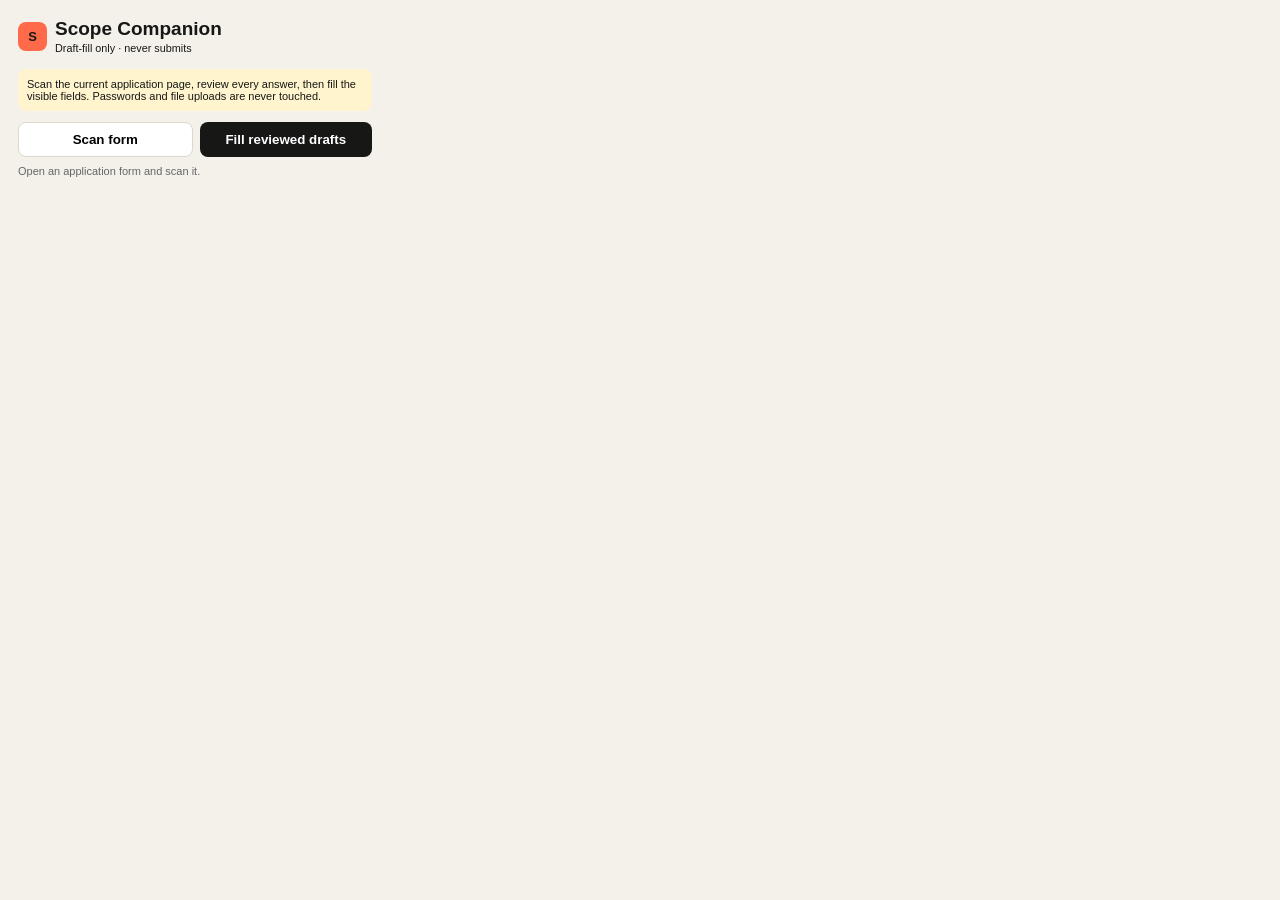
==== extension/popup.html @ 2ad4aecc "add supervised smart opportunity engine" ====
<!doctype html><html><head><meta charset="utf-8"><style>*{box-sizing:border-box}body{width:390px;margin:0;background:#f4f1ea;color:#171816;font:13px Arial,sans-serif;padding:18px}h1{font-size:19px;margin:0}.brand{display:flex;align-items:center;gap:8px;margin-bottom:14px}.mark{display:grid;place-items:center;width:29px;height:29px;border-radius:8px;background:#ff6b4a;font-weight:800}.notice{padding:9px;background:#fff4cd;border-radius:8px;font-size:11px;margin:11px 0}.field{padding:9px;background:white;border:1px solid #ddd8cc;border-radius:8px;margin:7px 0}.field b{display:block;font-size:11px}.field small{color:#777}.field textarea,.field input{width:100%;margin-top:6px;border:1px solid #ddd8cc;border-radius:6px;padding:7px;font:12px Arial}.actions{display:flex;gap:7px;margin-top:11px}button{flex:1;border:0;border-radius:8px;padding:9px;font-weight:700;cursor:pointer}button.primary{background:#171816;color:white}button.secondary{background:white;border:1px solid #ddd8cc}.status{font-size:11px;margin-top:8px;color:#666}</style></head><body><div class="brand"><span class="mark">S</span><div><h1>Scope Companion</h1><small>Draft-fill only · never submits</small></div></div><div class="notice">Scan the current application page, review every answer, then fill the visible fields. Passwords and file uploads are never touched.</div><div class="actions"><button class="secondary" id="scan">Scan form</button><button class="primary" id="fill" disabled>Fill reviewed drafts</button></div><div id="fields"></div><div class="status" id="status">Open an application form and scan it.</div><script src="popup.js"></script></body></html>
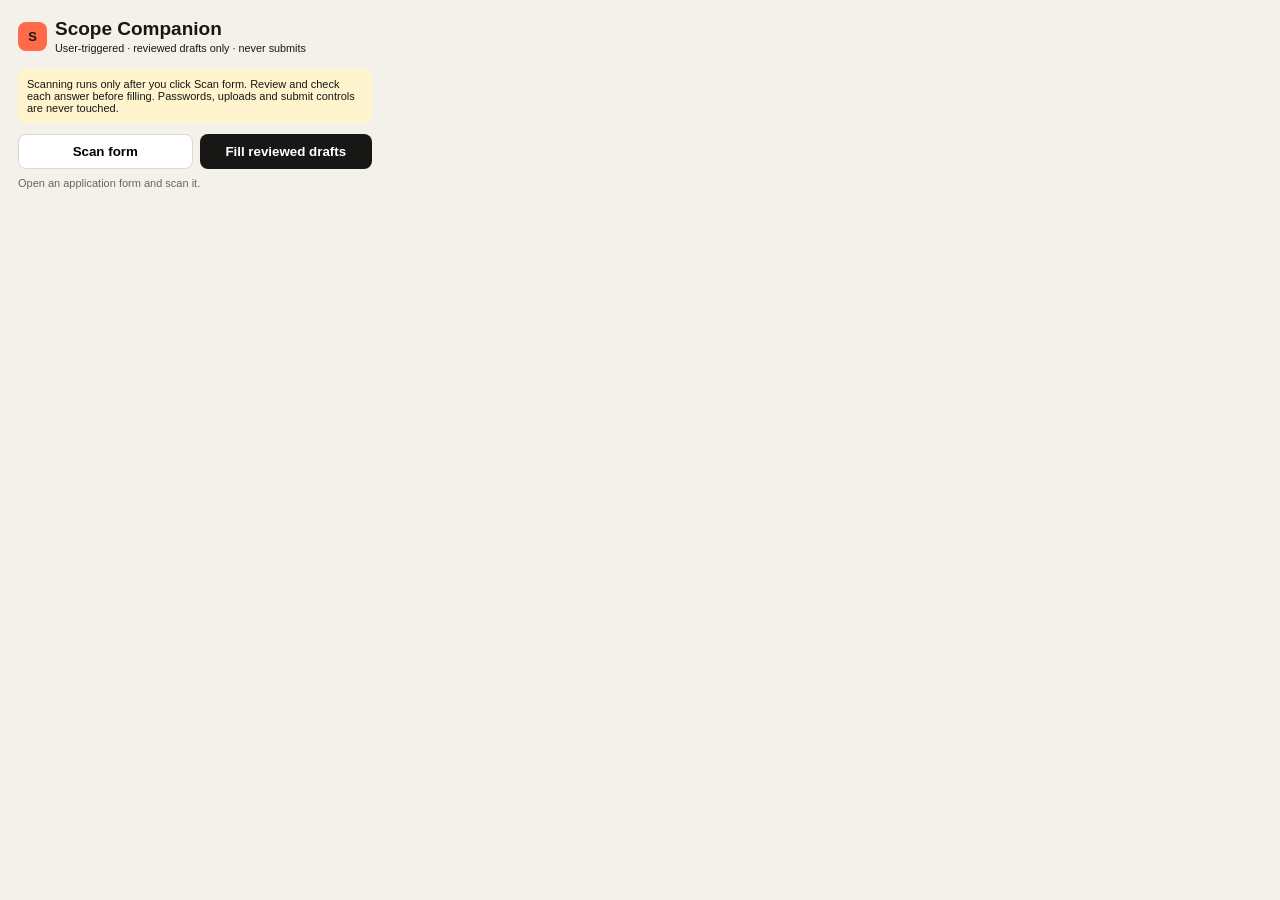
==== commit cdf84c7a: "Stabilize security foundation and improve opportunity quality" ====
--- a/extension/popup.html
+++ b/extension/popup.html
@@ -1 +1 @@
-<!doctype html><html><head><meta charset="utf-8"><style>*{box-sizing:border-box}body{width:390px;margin:0;background:#f4f1ea;color:#171816;font:13px Arial,sans-serif;padding:18px}h1{font-size:19px;margin:0}.brand{display:flex;align-items:center;gap:8px;margin-bottom:14px}.mark{display:grid;place-items:center;width:29px;height:29px;border-radius:8px;background:#ff6b4a;font-weight:800}.notice{padding:9px;background:#fff4cd;border-radius:8px;font-size:11px;margin:11px 0}.field{padding:9px;background:white;border:1px solid #ddd8cc;border-radius:8px;margin:7px 0}.field b{display:block;font-size:11px}.field small{color:#777}.field textarea,.field input{width:100%;margin-top:6px;border:1px solid #ddd8cc;border-radius:6px;padding:7px;font:12px Arial}.actions{display:flex;gap:7px;margin-top:11px}button{flex:1;border:0;border-radius:8px;padding:9px;font-weight:700;cursor:pointer}button.primary{background:#171816;color:white}button.secondary{background:white;border:1px solid #ddd8cc}.status{font-size:11px;margin-top:8px;color:#666}</style></head><body><div class="brand"><span class="mark">S</span><div><h1>Scope Companion</h1><small>Draft-fill only · never submits</small></div></div><div class="notice">Scan the current application page, review every answer, then fill the visible fields. Passwords and file uploads are never touched.</div><div class="actions"><button class="secondary" id="scan">Scan form</button><button class="primary" id="fill" disabled>Fill reviewed drafts</button></div><div id="fields"></div><div class="status" id="status">Open an application form and scan it.</div><script src="popup.js"></script></body></html>
+<!doctype html><html><head><meta charset="utf-8"><style>*{box-sizing:border-box}body{width:390px;margin:0;background:#f4f1ea;color:#171816;font:13px Arial,sans-serif;padding:18px}h1{font-size:19px;margin:0}.brand{display:flex;align-items:center;gap:8px;margin-bottom:14px}.mark{display:grid;place-items:center;width:29px;height:29px;border-radius:8px;background:#ff6b4a;font-weight:800}.notice{padding:9px;background:#fff4cd;border-radius:8px;font-size:11px;margin:11px 0}.field{padding:9px;background:white;border:1px solid #ddd8cc;border-radius:8px;margin:7px 0}.field b{display:block;font-size:11px}.field small{color:#777}.field textarea{width:100%;margin-top:6px;border:1px solid #ddd8cc;border-radius:6px;padding:7px;font:12px Arial}.review{display:flex;align-items:flex-start;gap:6px;margin-top:7px;font-size:10px;color:#555}.review input{width:auto;margin:1px 0 0}.actions{display:flex;gap:7px;margin-top:11px}button{flex:1;border:0;border-radius:8px;padding:9px;font-weight:700;cursor:pointer}button.primary{background:#171816;color:white}button.secondary{background:white;border:1px solid #ddd8cc}.status{font-size:11px;margin-top:8px;color:#666}</style></head><body><div class="brand"><span class="mark">S</span><div><h1>Scope Companion</h1><small>User-triggered · reviewed drafts only · never submits</small></div></div><div class="notice">Scanning runs only after you click Scan form. Review and check each answer before filling. Passwords, uploads and submit controls are never touched.</div><div class="actions"><button class="secondary" id="scan">Scan form</button><button class="primary" id="fill" disabled>Fill reviewed drafts</button></div><div id="fields"></div><div class="status" id="status">Open an application form and scan it.</div><script src="popup.js"></script></body></html>
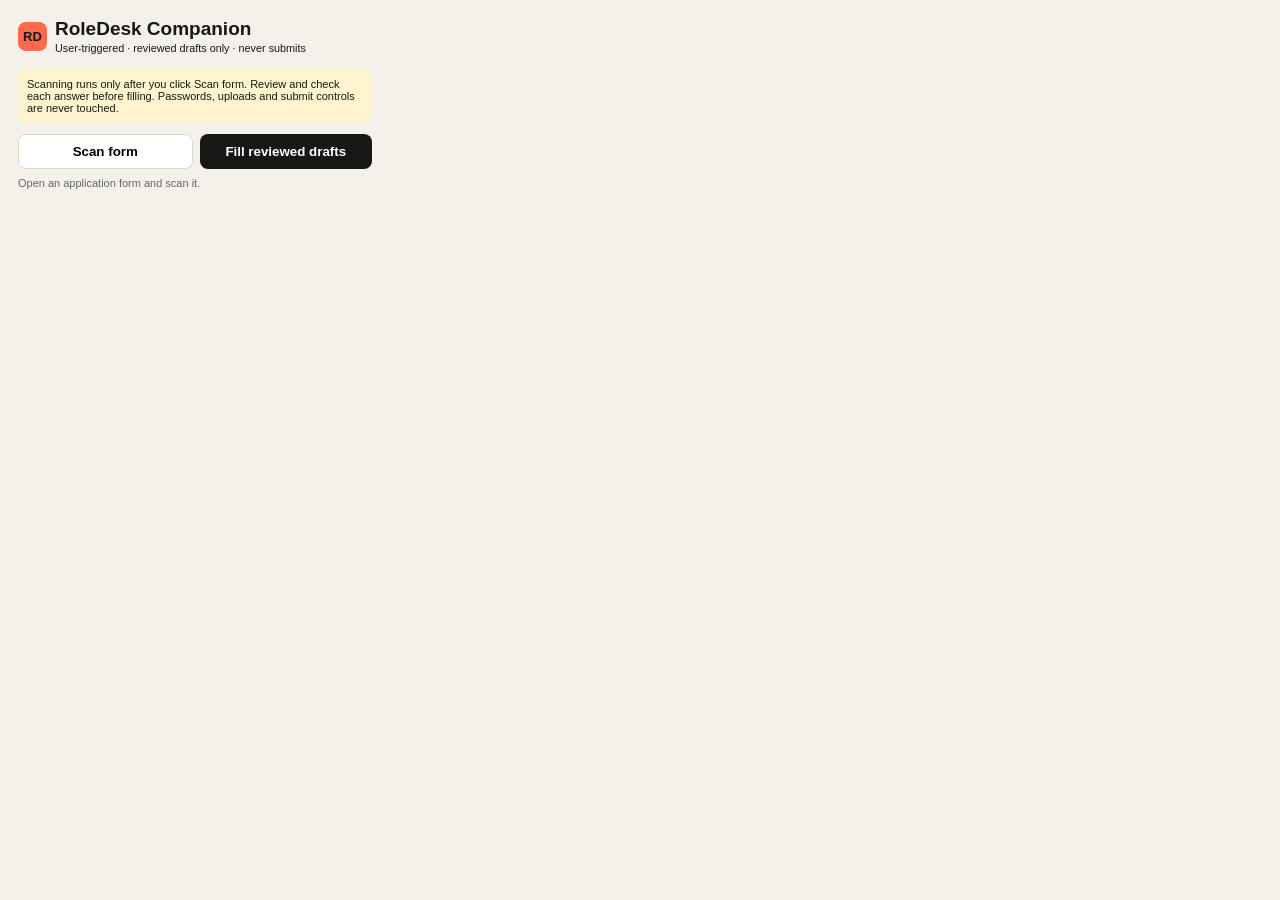
==== commit 93dd8d4f: "Rebrand product to RoleDesk" ====
--- a/extension/popup.html
+++ b/extension/popup.html
@@ -1 +1 @@
-<!doctype html><html><head><meta charset="utf-8"><style>*{box-sizing:border-box}body{width:390px;margin:0;background:#f4f1ea;color:#171816;font:13px Arial,sans-serif;padding:18px}h1{font-size:19px;margin:0}.brand{display:flex;align-items:center;gap:8px;margin-bottom:14px}.mark{display:grid;place-items:center;width:29px;height:29px;border-radius:8px;background:#ff6b4a;font-weight:800}.notice{padding:9px;background:#fff4cd;border-radius:8px;font-size:11px;margin:11px 0}.field{padding:9px;background:white;border:1px solid #ddd8cc;border-radius:8px;margin:7px 0}.field b{display:block;font-size:11px}.field small{color:#777}.field textarea{width:100%;margin-top:6px;border:1px solid #ddd8cc;border-radius:6px;padding:7px;font:12px Arial}.review{display:flex;align-items:flex-start;gap:6px;margin-top:7px;font-size:10px;color:#555}.review input{width:auto;margin:1px 0 0}.actions{display:flex;gap:7px;margin-top:11px}button{flex:1;border:0;border-radius:8px;padding:9px;font-weight:700;cursor:pointer}button.primary{background:#171816;color:white}button.secondary{background:white;border:1px solid #ddd8cc}.status{font-size:11px;margin-top:8px;color:#666}</style></head><body><div class="brand"><span class="mark">S</span><div><h1>Scope Companion</h1><small>User-triggered · reviewed drafts only · never submits</small></div></div><div class="notice">Scanning runs only after you click Scan form. Review and check each answer before filling. Passwords, uploads and submit controls are never touched.</div><div class="actions"><button class="secondary" id="scan">Scan form</button><button class="primary" id="fill" disabled>Fill reviewed drafts</button></div><div id="fields"></div><div class="status" id="status">Open an application form and scan it.</div><script src="popup.js"></script></body></html>
+<!doctype html><html><head><meta charset="utf-8"><style>*{box-sizing:border-box}body{width:390px;margin:0;background:#f4f1ea;color:#171816;font:13px Arial,sans-serif;padding:18px}h1{font-size:19px;margin:0}.brand{display:flex;align-items:center;gap:8px;margin-bottom:14px}.mark{display:grid;place-items:center;width:29px;height:29px;border-radius:8px;background:#ff6b4a;font-weight:800}.notice{padding:9px;background:#fff4cd;border-radius:8px;font-size:11px;margin:11px 0}.field{padding:9px;background:white;border:1px solid #ddd8cc;border-radius:8px;margin:7px 0}.field b{display:block;font-size:11px}.field small{color:#777}.field textarea{width:100%;margin-top:6px;border:1px solid #ddd8cc;border-radius:6px;padding:7px;font:12px Arial}.review{display:flex;align-items:flex-start;gap:6px;margin-top:7px;font-size:10px;color:#555}.review input{width:auto;margin:1px 0 0}.actions{display:flex;gap:7px;margin-top:11px}button{flex:1;border:0;border-radius:8px;padding:9px;font-weight:700;cursor:pointer}button.primary{background:#171816;color:white}button.secondary{background:white;border:1px solid #ddd8cc}.status{font-size:11px;margin-top:8px;color:#666}</style></head><body><div class="brand"><span class="mark">RD</span><div><h1>RoleDesk Companion</h1><small>User-triggered · reviewed drafts only · never submits</small></div></div><div class="notice">Scanning runs only after you click Scan form. Review and check each answer before filling. Passwords, uploads and submit controls are never touched.</div><div class="actions"><button class="secondary" id="scan">Scan form</button><button class="primary" id="fill" disabled>Fill reviewed drafts</button></div><div id="fields"></div><div class="status" id="status">Open an application form and scan it.</div><script src="popup.js"></script></body></html>
